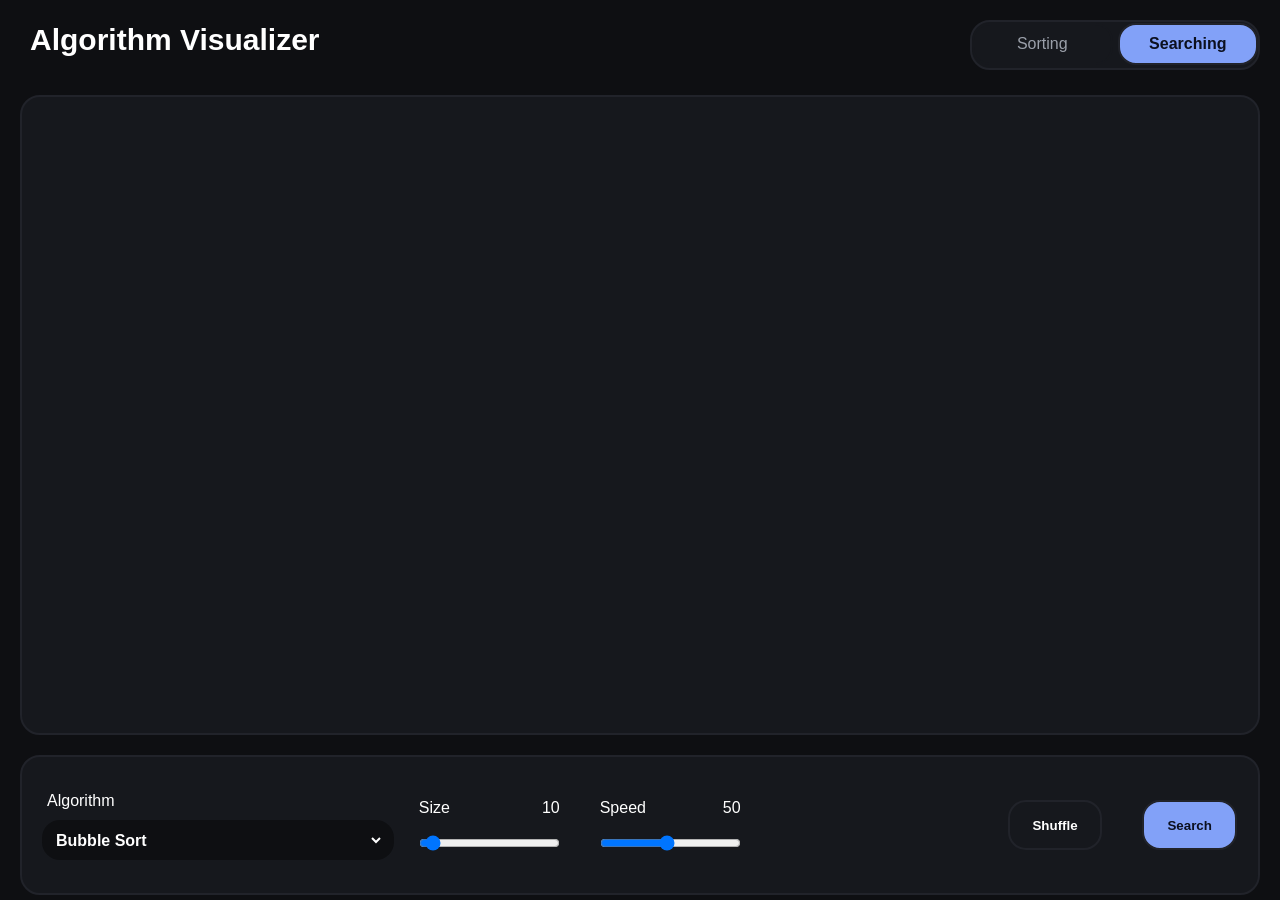
==== web/search.html @ 0501f6a0 "Added search page and divided js script into modules" ====
<!DOCTYPE html>

<html>
	<head>
		<meta charset="UTF-8">
		<meta name="viewport" content="width=device-width, initial-scale=1.0">
		<title>Algorithm Visualizer</title>
		<script src="wasm/engine.js"></script>
		<link rel="stylesheet" href="styles.css">
	</head>
	<body>
		<div id=top-bar>
			<p id="title">Algorithm Visualizer</p>
			<ul>
				<li><a href="index.html">Sorting</a></li>
				<li><a href="search.html" id="current">Searching</a></li>
			</ul>
		</div>

		<div id="container">
			<div id="top">
				<div id="bar-container"></div>
			</div>
			<div id="bottom">
				<div id="algo-group">
					<label for="algo">Algorithm</label>
					<div class="select-box">
						<select id="algo" name="algo">
							<option value="bubbleSort">Bubble Sort</option>
							<option value="selectionSort">Selection Sort</option>
							<option value="insertionSort">Insertion Sort</option>
							<option value="quickSort">Quick Sort</option>
							<option value="mergeSort">Merge Sort</option>
						</select>
					</div>
				</div>

				<div id="slider-group">
					<div>
						<label for="size">Size <span id="sizeText">10</span></label><br>
						<input type="range" id="size" min="5" max="100" step="1" value="10">
					</div>
					<div>
						<label for="speed">Speed <span id="speedText">50</span></label><br>
						<input type="range" id="speed" min="5" max="100" step="5" value="50">
					</div>
				</div>

				<div id="btn-group">
					<button id="new" onclick="shuffleBars()">Shuffle</button>
					<button id="sort" onclick="startSorting()">Search</button>
				</div>
			</div>
		</div>
		<script src="script.js"></script>
	</body>
</html>
---- web/styles.css ----
*
{
	font-family: Helvetica;
	color: white;
	padding: 0;
	margin: 0;
	box-sizing: border-box;
	transition: 0.3s ease;
}

body
{
	background-color: #0E0F12;
	width: 100%;
	height: auto;
}

label, p
{
	display: block;
	padding: 0 10px;
}

select:focus, select:hover, button:hover:not(:disabled)
{
	outline: none;
}

button, .select-box select
{
	font-weight: bold;
}

button
{
	cursor: pointer;
	width: calc(50% - 26px);
	height: 40px;
	text-align: center;
	color: #202020;
	border: 2.5px solid black;
	border-radius: 18px;
}

button:disabled
{
	background: #aaaaaa;
	color: white;
	cursor: not-allowed;
}

#top-bar
{
	display: flex;
	flex-direction: column;
	margin: 15px 20px 0 20px;
	width: calc(100% - 40px);
	height: 100px;
	align-content: center;
}

#top-bar p
{
	width: 100%;
	font-weight: bold;
	font-size: 30px;
	text-align: center;
	padding-bottom: 10px;
}

#top-bar ul
{
	display: flex;
	list-style-type: none;
	margin: auto;
	padding: 0;
	width: 100%;
	height: 50px;
	gap: 5px;
	justify-content: center;
	align-items: center;
	background-color: #16181D;
	border: 2.5px solid #21232A;
	border-radius: 20px;
}

#top-bar ul li
{
	width: calc(100% - 5px);
	height: 45px;
}

#top-bar ul li a
{
	cursor: pointer;
	display: block;
	color: #9BA0AA;
	text-align: center;
	padding: 10px 20px;
	text-decoration: none;
	border: 2.5px solid #16181D;
	border-radius: 18px;
}
#top-bar ul li a:hover
{
	font-weight: bold;
}

#top-bar ul li a#current
{
	color: #0C101F;
	background-color: #82A1F8;
	border: 2.5px solid #21232A;
	font-weight: bold;
}

#container
{
	width: 100%;
	height: calc(100vh - 120px);
	display: flex;
	flex-direction: column;
}

#bottom, #top
{
	display: block;
	border-radius: 20px;
	margin: 20px 20px 0 20px;
	padding: 15px;
	background-color: #16181D;
	border: 2.5px solid #21232A;
	height: calc(100% - 20px);
	width: calc(100% - 40px);
}

#bar-container
{
	display: flex;
	gap: 5px;
	align-items: flex-end;
	justify-content: center;
	width: 100%;
	height: 100%;
}

.bar
{
	background-color: #2C303A;
	border-radius: 5px 5px 0 0;
	transition: height 0.5s ease, background-color 0.2s ease;
}

.selected
{
	background-color: #7DD3A4;
}

#bottom
{
	height: 300px;
	display: flex;
	flex-direction: row;
	flex-wrap: wrap;
}

#algo-group, #slider-group, #btn-group
{
	width: 100%;
	display: flex;
	flex-direction: row;
	align-items: center;
	flex-wrap: wrap;
}

#algo-group
{
	flex-direction: column;
}

#algo-group label
{
	margin: 20px 0 0 0;
	width: 100%;
	text-align: left;
}

.select-box
{
	display: flex;
	align-items: center;
	margin: 10px 0;
	width: calc(100% - 10px);
	background: #0E0F12;
	border-radius: 18px;
	padding: 0 10px;
}

.select-box select
{
	width: 100%;
	font-size: 16px;
	height: 40px;
	background: transparent;
	border: none;
	outline: none;
	cursor: pointer;
	color: white;
}

#slider-group div
{
	display: flex;
	flex-direction: column;
	align-items: left;
	margin: 10px 10px;
	width: calc(50% - 20px);
}

#slider-group div input
{
	cursor: pointer;
	margin: 0 10px;
	width: calc(100% - 20px);
}

#slider-group div label
{
	display: flex;
	justify-content: space-between;
	align-items: center;
	width: 100%;
}

#new
{
	margin: 0 20px 0 6px;
	color: white;
	border: 2.5px solid #21232A;
	background-color: #16181D;
}

#sort
{
	margin: 0 6px 0 20px;
	color: #0C101F;
	border: 2.5px solid #21232A;
	background-color: #82A1F8;
}


@media (min-width: 800px)
{
	#top-bar
	{
		flex-direction: row;
		height: 60px;
	}

	#top-bar p
	{
		display: flex;
		align-items: center;
		width: 360px;
		text-align: left;
	}

	#top-bar ul
	{
		width: 290px;
		margin-left: calc(100% - 650px);
	}

	#container
	{
		height: calc(100vh - 80px);
	}

	button
	{
		height: 50px;
	}
}

@media (min-width: 1200px)
{
	#top
	{
		height: calc(100% - 120px);
	}

	#bottom
	{
		flex-direction: row;
		height: 150px;
	}

	#algo-group, #slider-group
	{
		width: 30%;
	}
	
	#btn-group
	{
		width: 20%;
	}

	#slider-group
	{
		margin: 0 20% 0 0;
	}
}
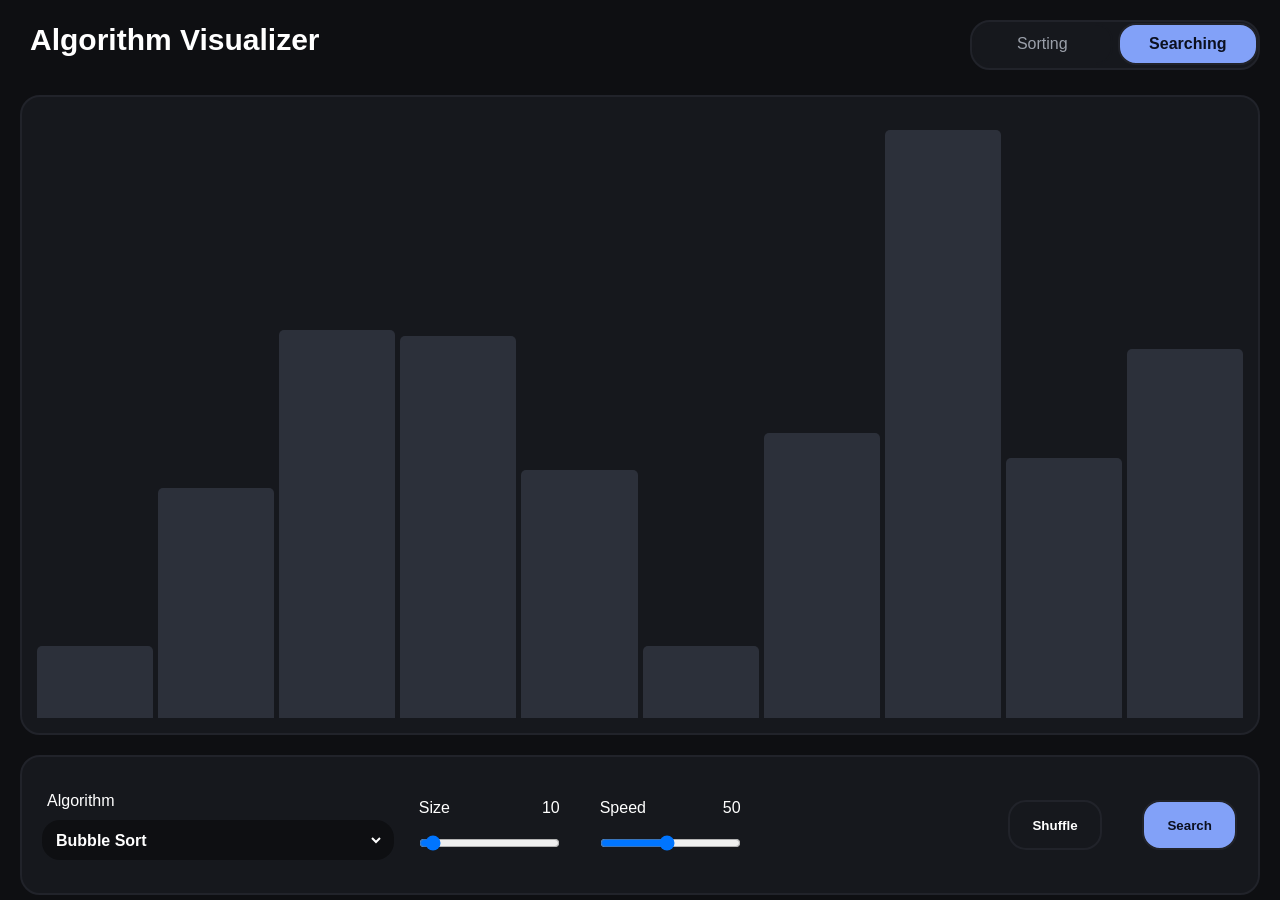
==== commit c0bd4018: "Minor ui fixes" ====
--- a/web/search.html
+++ b/web/search.html
@@ -52,6 +52,6 @@
 				</div>
 			</div>
 		</div>
-		<script src="script.js"></script>
+		<script type="module" src="js/main.js"></script>
 	</body>
 </html>
--- a/web/styles.css
+++ b/web/styles.css
@@ -146,6 +146,8 @@
 
 .bar
 {
+	height: 0;
+	width: 100%;
 	background-color: #2C303A;
 	border-radius: 5px 5px 0 0;
 	transition: height 0.5s ease, background-color 0.2s ease;
